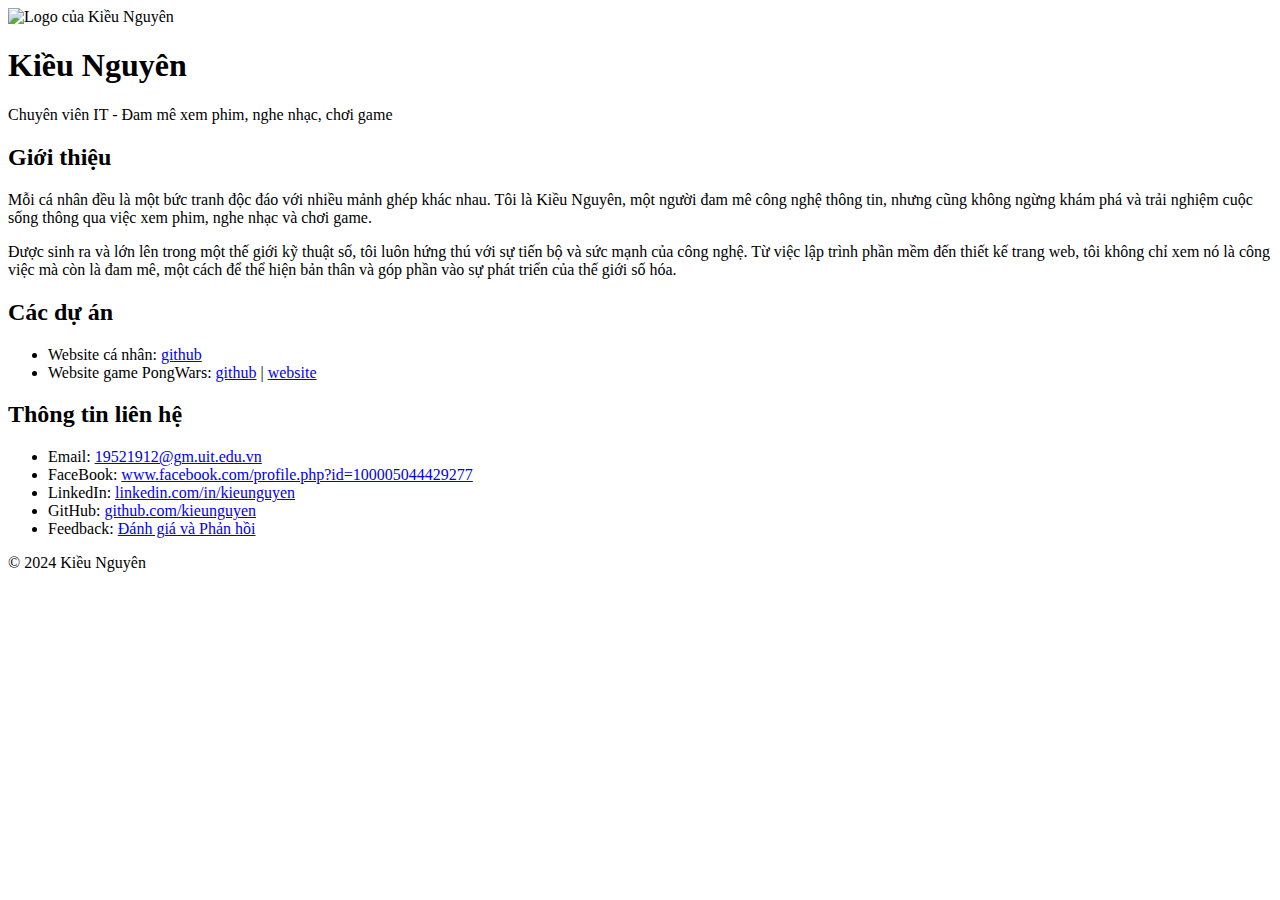
==== html/index.html @ 84c5ee42 "Update and rename index.html to index.html" ====
<!DOCTYPE html>
<html lang="vi">
<head>
    <meta charset="UTF-8">
    <meta name="viewport" content="width=device-width, initial-scale=1.0">
    <title>Trang cá nhân của Kiều Nguyên</title>
    <link rel="icon" href="logo.png" type="image/png">
    <link rel="stylesheet" href="styler.css">
    <link rel="stylesheet" href="index.css">
</head>
<body>
    <header>
        <div class="header-container">
            <img src="logo.png" alt="Logo của Kiều Nguyên" class="logo">
            <div class="title-container">
                <h1>Kiều Nguyên</h1>
                <p>Chuyên viên IT - Đam mê xem phim, nghe nhạc, chơi game</p>
            </div>
        </div>
    </header>
    <div class="container">
        <section class="section intro">
            <h2>Giới thiệu</h2>
            <div class="intro-content">
                <p>Mỗi cá nhân đều là một bức tranh độc đáo với nhiều mảnh ghép khác nhau. Tôi là Kiều Nguyên, một người đam mê công nghệ thông tin, nhưng cũng không ngừng khám phá và trải nghiệm cuộc sống thông qua việc xem phim, nghe nhạc và chơi game.</p>
                <p>Được sinh ra và lớn lên trong một thế giới kỹ thuật số, tôi luôn hứng thú với sự tiến bộ và sức mạnh của công nghệ. Từ việc lập trình phần mềm đến thiết kế trang web, tôi không chỉ xem nó là công việc mà còn là đam mê, một cách để thể hiện bản thân và góp phần vào sự phát triển của thế giới số hóa.</p>
            </div>
        </section>
        <section class="section projects">
            <h2>Các dự án</h2>
            <ul>
	        <li>Website cá nhân: <a href="https://github.com/19521912-uit/my-website/" target="_blank">github</a></li>
		<li>Website game PongWars: <a href="https://github.com/19521912-uit/Pong-wars/" target="_blank">github</a> | <a href="https://19521912-uit.github.io/Pong-wars/" target="_blank">website</a></li>
	    </ul>
        </section>
        <section class="section contact">
            <h2>Thông tin liên hệ</h2>
            <ul>
                <li>Email: <a href="mailto:19521912@gm.uit.edu.vn" target="_blank">19521912@gm.uit.edu.vn</a></li>
                <li>FaceBook: <a href="https://www.facebook.com/profile.php?id=100005044429277" target="_blank">www.facebook.com/profile.php?id=100005044429277</a></li>
                <li>LinkedIn: <a href="https://linkedin.com/in/kieunguyen" target="_blank">linkedin.com/in/kieunguyen</a></li>
                <li>GitHub: <a href="https://github.com/kieunguyen" target="_blank">github.com/kieunguyen</a></li>
		<li>Feedback: <a href="feedback.html">Đánh giá và Phản hồi</a></li>
            </ul>
        </section>
    </div>
    <footer>
        <p>&copy; 2024 Kiều Nguyên</p>
    </footer>
</body>
</html>
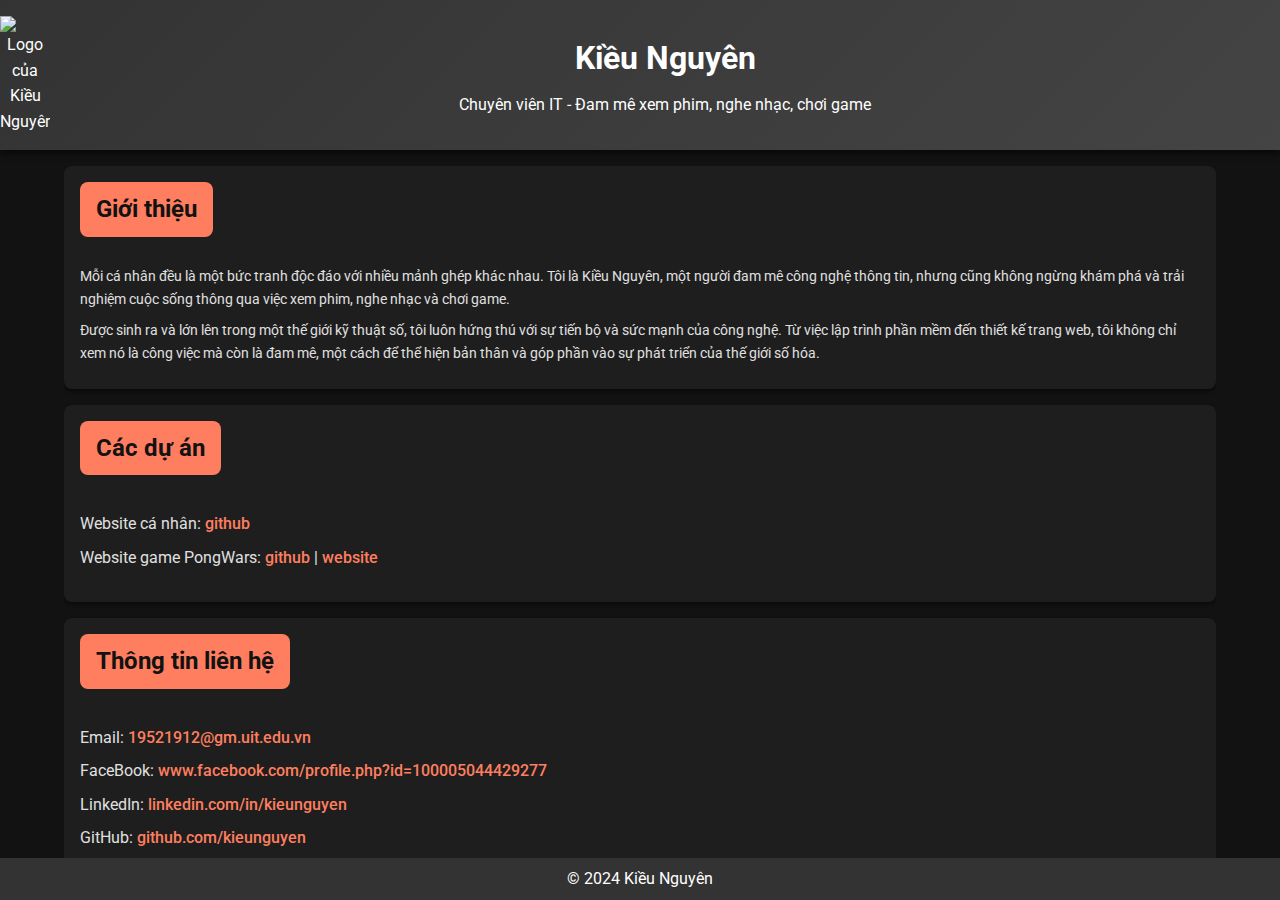
==== commit 44ffb5bd: "Update index.html" ====
--- a/html/index.html
+++ b/html/index.html
@@ -4,9 +4,9 @@
     <meta charset="UTF-8">
     <meta name="viewport" content="width=device-width, initial-scale=1.0">
     <title>Trang cá nhân của Kiều Nguyên</title>
-    <link rel="icon" href="logo.png" type="image/png">
-    <link rel="stylesheet" href="styler.css">
-    <link rel="stylesheet" href="index.css">
+    <link rel="icon" href="../img/logo.png" type="image/png">
+    <link rel="stylesheet" href="../css/styler.css">
+    <link rel="stylesheet" href="../css/index.css">
 </head>
 <body>
     <header>
--- a/css/styler.css
+++ b/css/styler.css
@@ -0,0 +1,125 @@
+/* styler.css */
+
+/* Import font */
+@import url('https://fonts.googleapis.com/css2?family=Roboto:wght@400;500;700&display=swap');
+
+html, body {
+    height: 100%;
+    margin: 0;
+    font-family: 'Roboto', sans-serif;
+    background-color: #121212;
+    color: #e0e0e0;
+    line-height: 1.6;
+}
+
+body {
+    display: flex;
+    flex-direction: column;
+}
+
+/* Định dạng header */
+header {
+    background: linear-gradient(135deg, #333, #444);
+    color: #fff;
+    padding: 1rem 0;
+    text-align: center;
+    box-shadow: 0 4px 6px rgba(0, 0, 0, 0.5);
+}
+
+.header-container h1 {
+    margin: 0;
+    font-size: 2rem;
+    font-weight: 700;
+}
+
+.header-container p {
+    margin: 0.5rem 0 0;
+    font-size: 1rem;
+    font-weight: 400;
+}
+
+.header-container {
+    display: flex;
+    align-items: center; /* Căn chỉnh theo chiều dọc */
+}
+
+.logo {
+    width: 50px; /* Điều chỉnh kích thước của logo */
+    margin-left: auto; /* Di chuyển logo sang phải */
+}
+
+.title-container {
+    flex-grow: 1; /* Cho phép phần tiêu đề mở rộng để lấp đầy không gian trống */
+}
+
+.container {
+    flex: 1; /* Allow the container to grow and fill available space */
+    width: 90%;
+    margin: 1rem auto;
+    overflow-y: auto; /* Allow internal scrolling if necessary */
+}
+
+/* Định dạng section */
+.section {
+    margin-bottom: 1rem;
+    padding: 1rem;
+    background: #1e1e1e;
+    border-radius: 8px;
+    box-shadow: 0 2px 4px rgba(0, 0, 0, 0.5);
+}
+
+
+/* Định dạng footer */
+footer {
+    text-align: center;
+    padding: 0.5rem 0;
+    background: #333;
+    color: #fff;
+    width: 100%;
+    position: fixed;
+    bottom: 0;
+}
+
+footer p {
+    margin: 0;
+}
+
+/* Định dạng xem trên điện thoại */
+@media (max-width: 768px) {
+    .container {
+        width: 95%;
+    }
+
+    .header-container h1 {
+        font-size: 1.5rem;
+    }
+
+    .header-container p {
+        font-size: 0.9rem;
+    }
+}
+
+/* Định dạng thanh cuộn */
+::-webkit-scrollbar {
+    width: 12px;
+}
+
+::-webkit-scrollbar-track {
+    background: #333; /* Màu nền của thanh cuộn */
+}
+
+::-webkit-scrollbar-thumb {
+    background-color: #ff7f50; /* Màu của thanh cuộn */
+    border-radius: 6px; /* Bo tròn các góc của thanh cuộn */
+    border: 3px solid #333; /* Tạo khoảng cách giữa thanh cuộn và track */
+}
+
+::-webkit-scrollbar-thumb:hover {
+    background-color: #ff6347; /* Màu của thanh cuộn khi hover */
+}
+
+/* Đối với Firefox */
+html {
+    scrollbar-width: thin;
+    scrollbar-color: #ff7f50 #333;
+}
--- a/css/index.css
+++ b/css/index.css
@@ -0,0 +1,36 @@
+/* index.css */
+
+.section h2 {
+    margin-top: 0;
+    font-size: 1.5rem;
+    background-color: #ff7e5f;
+    color: #121212;
+    padding: 0.5rem 1rem;
+    border-radius: 8px;
+    display: inline-block;
+}
+
+.intro-content p,
+.section p {
+    margin: 0.5rem 0;
+    font-size: 0.9rem;
+}
+
+ul {
+    list-style-type: none;
+    padding: 0;
+}
+
+li {
+    margin: 0.5rem 0;
+}
+
+a {
+    color: #ff7e5f;
+    text-decoration: none;
+    font-weight: 500;
+}
+
+a:hover {
+    text-decoration: underline;
+}
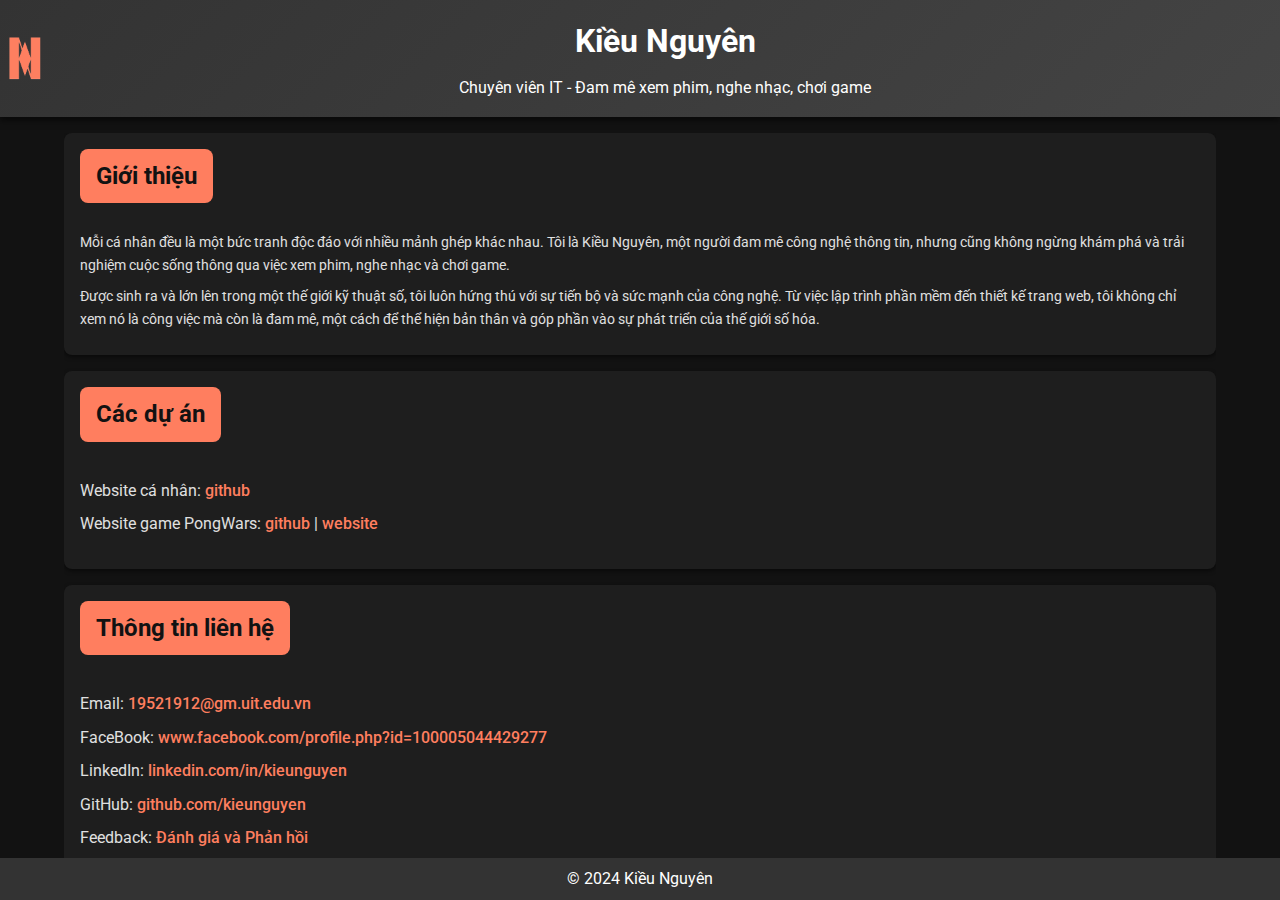
==== commit 82fe4e93: "Update index.html" ====
--- a/html/index.html
+++ b/html/index.html
@@ -11,7 +11,7 @@
 <body>
     <header>
         <div class="header-container">
-            <img src="logo.png" alt="Logo của Kiều Nguyên" class="logo">
+            <img src="../img/logo.png" alt="Logo của Kiều Nguyên" class="logo">
             <div class="title-container">
                 <h1>Kiều Nguyên</h1>
                 <p>Chuyên viên IT - Đam mê xem phim, nghe nhạc, chơi game</p>
